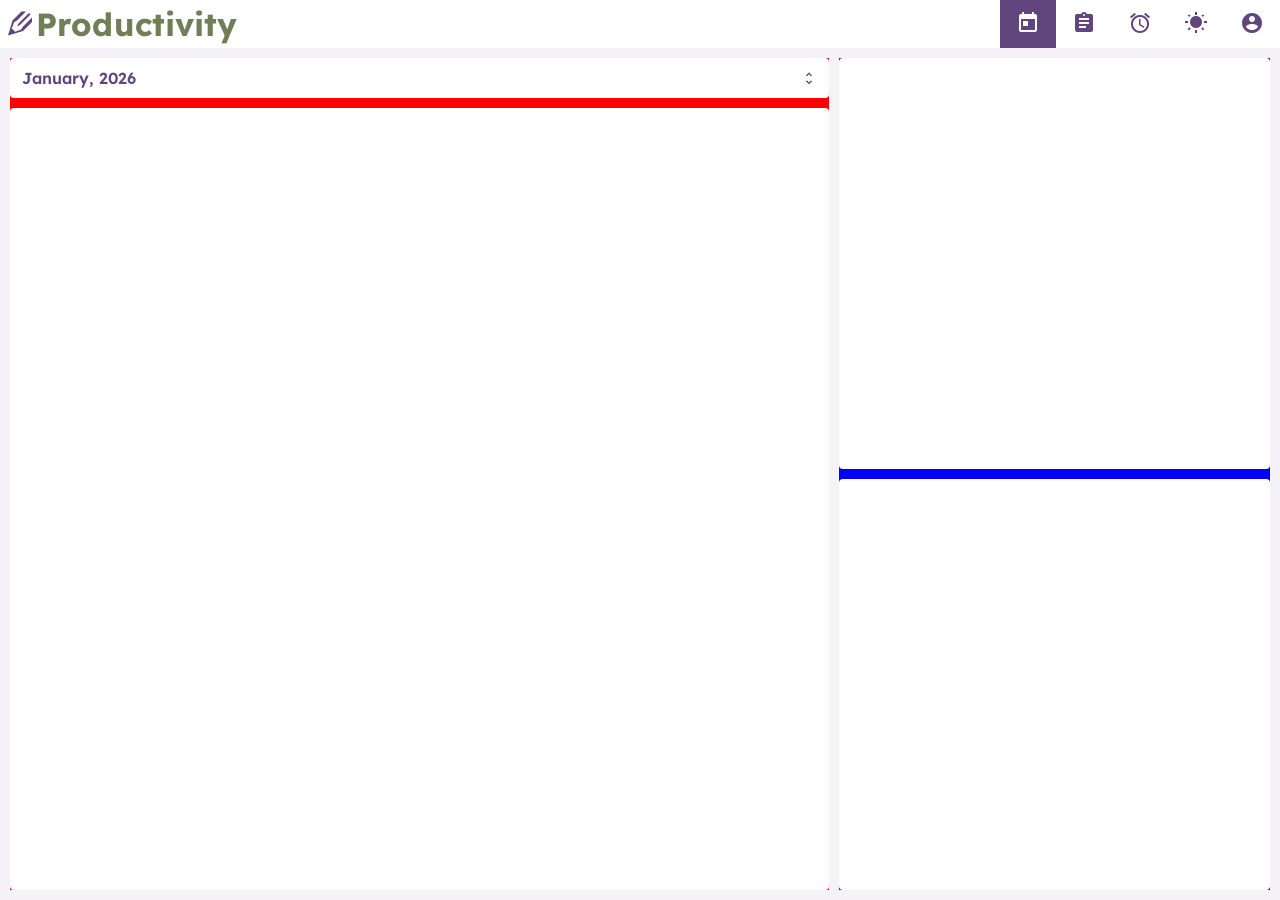
==== index.html @ 528ecd85 "initial commit" ====
<!DOCTYPE html>
<html lang="en" data-theme="purple">
<head>
    <meta charset="UTF-8">
    <meta name="viewport" content="width=device-width, initial-scale=1.0">
    <link rel="stylesheet" href="/styles/style.css">
    <link rel="stylesheet" href="/styles/calendar.css">


    <title>Productivity</title>
</head>
<body>
    <nav>
        <div class="name-and-logo">
            <i class="less pencil2"></i>
            <h1>Productivity</h1>
        </div>
        <ul class="navlinks">
            <li class="active"><i class="_more today"></i></li>
            <li><i class="_more assignment"></i></li>
            <li><i class="_more access_alarms"></i></li>
            <li><i class="_more wb_sunny"></i></li>
            <li><i class="_more account_circle"></i></li>
        </ul>
    </nav>
    <div class="main" id="main">
        <div class="calender-container">
            <div class="month-year">
                <h2><span class="month">January</span>, <span class="year">2026</span></h2>
                <i class="_more unfold_more"></i>
                <button class="add-event">Add Event</button>
            </div>
            
            <div class="table-container">
                <table class="calendar">
                    <!-- <thead class="days-of-the-week">
                        <th class="sun">Sunday</th>
                        <th class="mon">Monday</th>
                        <th class="tue">Tuesday</th>
                        <th class="wed">Wednesday</th>
                        <th class="thur">Thursday</th>
                        <th class="fri">Friday</th>
                        <th class="sat">Saturday</th>
                    </thead>
                    <tr class="row">
                        <td class="active sun">
                            <span class="day">01</span>
                            <ul class="day events">
                                <li>event1</li>
                                <li>event2</li>
                                <li>event3</li>
                            </ul>
                        </td>
                        <td class="active mon">
                            <span class="day">02</span>
                            <ul class="day events">
                                <li>event1</li>
                                <li>event2</li>
                            </ul>
                        </td>
                        <td class="active tue">
                            <span class="day">03</span>
                            <ul class="day events">
                                <li>event1</li>
                            </ul>
                        </td>
                        <td class="active wed">
                            <span class="day">04</span>
                            <ul class="day events">
                                <li>event1</li>
                                <li>event2</li>
                                <li>event3</li>
                                <li>event4</li>
                                <li>event5</li>
                                <li>event6</li>
                            </ul>
                        </td>
                        <td class="active thur">
                            <span class="day">05</span>
                            <ul class="day events">
                                <li>event1</li>
                                <li>event2</li>
                                <li>event3</li>
                            </ul>
                        </td>
                        <td class="active fri">
                            <span class="day">06</span>
                            <ul class="day events">
                                <li>event1</li>
                                <li>event2</li>
                                <li>event3</li>
                            </ul>
                        </td>
                        <td class="active sat">
                            <span class="day">07</span>
                            <ul class="day events">
                                <li>event1</li>
                                <li>event2</li>
                                <li>event3</li>
                            </ul>
                        </td>
                    </tr>
                    <tr class="row">
                        <td class="active sun">
                            <span class="day">08</span>
                            <ul class="day events">
                                <li>event1</li>
                                <li>event2</li>
                                <li>event3</li>
                            </ul>
                        </td>
                        <td class="active mon">
                            <span class="day">09</span>
                            <ul class="day events">
                                <li>event1</li>
                                <li>event2</li>
                                <li>event3</li>
                            </ul>
                        </td>
                        <td class="active tue">
                            <span class="day">10</span>
                            <ul class="day events">
                                <li>event1</li>
                                <li>event2</li>
                                <li>event3</li>
                            </ul>
                        </td>
                        <td class="active wed">
                            <span class="day">11</span>
                            <ul class="day events">
                                <li>event1</li>
                                <li>event2</li>
                                <li>event3</li>
                            </ul>
                        </td>
                        <td class="active thur">
                            <span class="day">12</span>
                            <ul class="day events">
                                <li>event1</li>
                                <li>event2</li>
                                <li>event3</li>
                            </ul>
                        </td>
                        <td class="active fri">
                            <span class="day">13</span>
                            <ul class="day events">
                                <li>event1</li>
                                <li>event2</li>
                                <li>event3</li>
                            </ul>
                        </td>
                        <td class="active sat">
                            <span class="day">14</span>
                            <ul class="day events">
                                <li>event1</li>
                                <li>event2</li>
                                <li>event3</li>
                            </ul>
                        </td>
                    </tr>
                    <tr class="row">
                        <td class="active sun">
                            <span class="day">15</span>
                            <ul class="day events">
                                <li>event1</li>
                                <li>event2</li>
                                <li>event3</li>
                            </ul>
                        </td>
                        <td class="active mon">
                            <span class="day">16</span>
                            <ul class="day events">
                                <li>event1</li>
                                <li>event2</li>
                                <li>event3</li>
                            </ul>
                        </td>
                        <td class="active tue">
                            <span class="day">17</span>
                            <ul class="day events">
                                <li>event1</li>
                                <li>event2</li>
                                <li>event3</li>
                            </ul>
                        </td>
                        <td class="active wed">
                            <span class="day">18</span>
                            <ul class="day events">
                                <li>event1</li>
                                <li>event2</li>
                                <li>event3</li>
                            </ul>
                        </td>
                        <td class="active thur">
                            <span class="day">19</span>
                            <ul class="day events">
                                <li>event1</li>
                                <li>event2</li>
                                <li>event3</li>
                            </ul>
                        </td>
                        <td class="active fri">
                            <span class="day">20</span>
                            <ul class="day events">
                                <li>event1</li>
                                <li>event2</li>
                                <li>event3</li>
                            </ul>
                        </td>
                        <td class="active sat">
                            <span class="day">21</span>
                            <ul class="day events">
                                <li>event1</li>
                                <li>event2</li>
                                <li>event3</li>
                            </ul>
                        </td>
                    </tr>
                    <tr class="row">
                        <td class="active sun">
                            <span class="day">22</span>
                            <ul class="day events">
                                <li>event1</li>
                                <li>event2</li>
                                <li>event3</li>
                            </ul>
                        </td>
                        <td class="active mon">
                            <span class="day">23</span>
                            <ul class="day events">
                                <li>event1</li>
                                <li>event2</li>
                                <li>event3</li>
                            </ul>
                        </td>
                        <td class="active tue">
                            <span class="day">24</span>
                            <ul class="day events">
                                <li>event1</li>
                                <li>event2</li>
                                <li>event3</li>
                            </ul>
                        </td>
                        <td class="active wed">
                            <span class="day">25</span>
                            <ul class="day events">
                                <li>event1</li>
                                <li>event2</li>
                                <li>event3</li>
                            </ul>
                        </td>
                        <td class="active thur">    
                            <span class="day">26</span>
                            <ul class="day events">
                                <li>event1</li>
                                <li>event2</li>
                                <li>event3</li>
                            </ul>
                        </td>
                        <td class="active fri">
                            <span class="day">27</span>
                            <ul class="day events">
                                <li>event1</li>
                                <li>event2</li>
                                <li>event3</li>
                            </ul>
                        </td>
                        <td class="active sat">
                            <span class="day">28</span>
                            <ul class="day events">
                                <li>event1</li>
                                <li>event2</li>
                                <li>event3</li>
                            </ul>
                        </td>
                    </tr>
                    <tr class="row">
                        <td class="active sun">
                            <span class="day">29</span>
                            <ul class="day events">
                                <li>event1</li>
                                <li>event2</li>
                                <li>event3</li>
                            </ul>
                        </td>
                        <td class="active mon">
                            <span class="day">30</span>
                            <ul class="day events">
                                <li>event1</li>
                                <li>event2</li>
                                <li>event3</li>
                            </ul>
                        </td>
                        <td class="active tue">
                            <span class="day">31</span>
                            <ul class="day events">
                                <li>event1</li>
                                <li>event2</li>
                                <li>event3</li>
                            </ul>
                        </td>
                        <td class="wed">
                            <span class="day">01</span>
                            <ul class="day events">
                                <li>event1</li>
                                <li>event2</li>
                                <li>event3</li>
                            </ul>              
                        </td>
                        <td class="thur">
                            <span class="day">02</span>
                            <ul class="day events">
                                <li>event1</li>
                                <li>event2</li>
                                <li>event3</li>
                            </ul>
                        </td>
                        <td class="fri">
                            <span class="day">03</span>
                            <ul class="day events">
                                <li>event1</li>
                                <li>event2</li>
                                <li>event3</li>
                            </ul>
                        </td>
                        <td class="sat">
                            <span class="day">04</span>
                            <ul class="day events">
                                <li>event1</li>
                                <li>event2</li>
                                <li>event3</li>
                            </ul>
                        </td>
                    </tr> -->
                </table>
            </div>
        </div>
        <div class="calendar-tools">
            <div class="upcoming-events"></div>
            <div class="add-event"></div>
        </div>
        
    </div>
    <script type="module" src="scripts/script.js"></script>
</body>
</html>
---- styles/style.css ----
@import url(../icons/less/icon.css);
@import url(../icons/more/icon.css);
@font-face {
    font-family: 'commisioner';
    src: url(../fonts/Lexend/Lexend-VariableFont_wght.woff2);
    font-style: normal;
}
:root, [data-theme = "blue"]{
    --primary-color: #76adca;
    --secondary-color: #9e7323;
    --tertiary-color: #17597c;
    --background-color: hsl(from var(--primary-color) h s calc(l + 20) / 0.25);
}
[data-theme="purple"] {
    --primary-color: #ac92c1;
    --secondary-color: #707f57;
    --tertiary-color: #61457d;
    --background-color: hsl(from var(--primary-color) h s calc(l + 20) / 0.25);
}
[data-theme="pink"] {
    --primary-color: #efbbd2;
    --secondary-color: #304061;
    --tertiary-color: #a94664;
    --background-color: hsl(from var(--primary-color) h s calc(l + 10) / 0.35);
}
:root {
    --main-color: var(--primary-color);
    --accent-color: var(--secondary-color);
    --third-color: var(--tertiary-color);
    --pale-main-color: hsl(from var(--main-color) h s calc(l + 50));
    --pale-accent-color: hsl(from var(--accent-color) h s calc(l + 40));
    --pale-third-color: hsl(from var(--third-color) h s l);
    --bg-color: var(--background-color);
    --rounding: 0.25rem;
    --space: 10px;
    
}
* {
    box-sizing: border-box;
    margin: 0;
    padding: 0;
    font-family: 'commisioner';
    font-size: 16px;
}
body{
    display: flex;
    flex-direction: column;
}
nav{
    background-color: #fff;
    height: 3rem;
    padding-left: 0.5rem;
    display: flex;
    align-items: center;

    > *{
        display: flex;
        align-items: center;
    }
    h1{
        font-size: 2rem;
    }
    i{
        color: var(--third-color);
        font-size: 1.5rem;
    }
    .name-and-logo{
        color: var(--accent-color);
        gap: 0.25rem;
    }
    .navlinks{
        list-style-type: none;
        margin-left: auto;

        li{
            padding: 0.68rem 1rem;
            &.active{
                background-color: var(--pale-third-color);
                i {
                    color: white;
                }
            }
            &:hover:not(.active){
                background-color: var(--pale-accent-color);
                i{
                    color: white;
                }
            }
        }
        
    }
}
body{
    width: 100vw;
    height: 100dvh;
    background-color: var(--bg-color);
    overflow: hidden;
}
.main{
    display: flex;
    gap: var(--space);
    flex: 1;
    color: var(--grey);
    padding: var(--space);
    

    .calender-container{
        width: 65%;
        background-color: red;
        display: grid;
        grid-template-columns: 1fr;
        grid-template-rows: auto 1fr;
        gap: var(--space);
       

        &> *{
            background-color: #fff;
            border-radius: var(--rounding);
            width: 100%;
        }
        
        .month-year{
            display: flex;
            align-items: center;
            height: 2.5rem;
            color: var(--third-color);
            padding: 0.75rem;
            h2{
                font-weight: 600;
            }
            i{
                margin-left: auto;           
            }
            button.add-event{
                background-color: var(--main-color); 
                color: #fff;
                font-size: 12px;
                padding: 5px;
                border: none;
                border-radius: var(--rounding);
                display: none;

                &:focus{
                    outline: none;
                }
                &:hover {
                    background-color: var(--accent-color);
                }
            }
        }
        
        .table-container{
            color: grey;
        }

       
    }
    .calendar-tools{
        flex: 1;
        background-color: blue;
        display: flex;
        flex-direction: column;
        gap: var(--space);

        &>* {
            background-color: #fff;
            border-radius: var(--rounding);
            width: 100%;
            height: 50%;
        }
    }
}

/* @media (max-width: 1200px) {
    body{
        background-color: blue;
    }
}*/
@media (max-width: 990px) {
    :root {
        --space: 8.5px;
    }
    body {
        background-color: rebeccapurple;
    }
} 
@media (max-width: 768px) {
    :root {
        --space: 7.5px;
    }
    body {
        background-color: green;
    }
    nav{
        height: 2.45rem;
        padding: 0px;
        .navlinks, .name-and-logo{
            transform: scale(0.8);
        }
    }
}
@media (max-width: 550px) {
    :root{
        --space: 5px;
    }
    body {
        background-color: pink;
    }
    .main{
        flex-direction: column;
        margin-bottom: 2.45rem;
        position: relative;

        .calender-container{
            width: 100%;
            grid-template-columns: 1fr;
            grid-template-rows: auto auto;
            gap: 0px;

            .month-year {
                border-radius: var(--rounding) var(--rounding) 0 0;
        
                h2 {
                    font-weight: 600;
                }
            }
            h2{
            }
            .table-container{
                border-radius: 0 0 var(--rounding) var(--rounding);
                min-height: 50dvh;
            }
        }

        .calendar-tools{
            flex-direction: row;
            flex: 50%;
            margin-top: auto;

            &>* {
                width: 50%;
                height: 100%;
            }
        }
    }
    nav{
        position: fixed;
        bottom: 0;
        width: 100%;
        justify-content: center;
        .name-and-logo{
            display: none;
        }
        .navlinks{
            margin: 0;
            transform: scale(0.6);

            li{
                border-radius: 5px;
                margin: 0 10px;
            }
        }
    }
}
@media (max-width: 380px) {
    body{
        background-color: orange;
    }
    
}
/* @media (max-height: 380px) and (max-width: 200px){
    body {
        background-color: orange;
    }

} */
---- styles/calendar.css ----
@import url(style.css);
/* .calendar{
    table-layout: fixed;
    overflow: scroll;
    td, th{
        border: 1px solid var(--pale-third-color);
    }
    thead.days-of-the-week{  
        height: 2.5rem;
        th{
            border-top:none;
            text-align: center;
            color: var(--accent-color);
            font-size: 13px;
        }
    }
    tr.row{  
        min-height: 4rem;
        overflow: scroll;
        td{
            min-width: 6rem;
            padding: 5px;
            position: relative;
            text-align: center;
            
            span{
                position: absolute;
                top: 2px;
                left: 2px;
                color: var(--pale-third-color);
                font-size: 0.75rem; 
            }
            .events{
                margin-top: 15px;
                min-width: 5rem;
                border-radius: 5px;
                list-style-type: none;
                height: 3.2rem;
                overflow-y: scroll;
                overflow: scroll;
                scrollbar-width: none;
                scroll-snap-type: y mandatory;
                color: var(--main-color);

                &:has(li:hover){
                    
                } 
                
                li{
                    scroll-snap-align: start;
                    width: 100%;
                    height: 100%;
                    border-radius: 5px;
                    padding: 6.5px 0;
                    font-size: 12px;
                    background-color: var(--background-color);
                    border-left: 2px solid var(--main-color);
                    
                    &:hover{
                        position: absolute;
                            top: 5px;
                        overflow-y: visible;
                        width: 200px;
                        height: 200px;
                        z-index: 100;
                        background-color: #fff;
                        border: 2px solid var(--main-color);
                        color: var(--third-color);
                        
                    } 
                }
            }
        }
        &:last-of-type td {
        border-bottom: none;
        }
        &:first-of-type td {
            border-top: none;
        }
    }
    th:first-of-type,
    td:first-of-type {
        border-left: none;
    }
    th:last-of-type,
    td:last-of-type {
        border-right: none;
    }
    
}

.upcoming-events {
    background-color: var(--third-color);
}
.add-event {
    background-color: var(--pale-main-color);
    height: 200px;
    width: 100%;

} */

.sun::before,
.calendar::before {
    content: '';
}
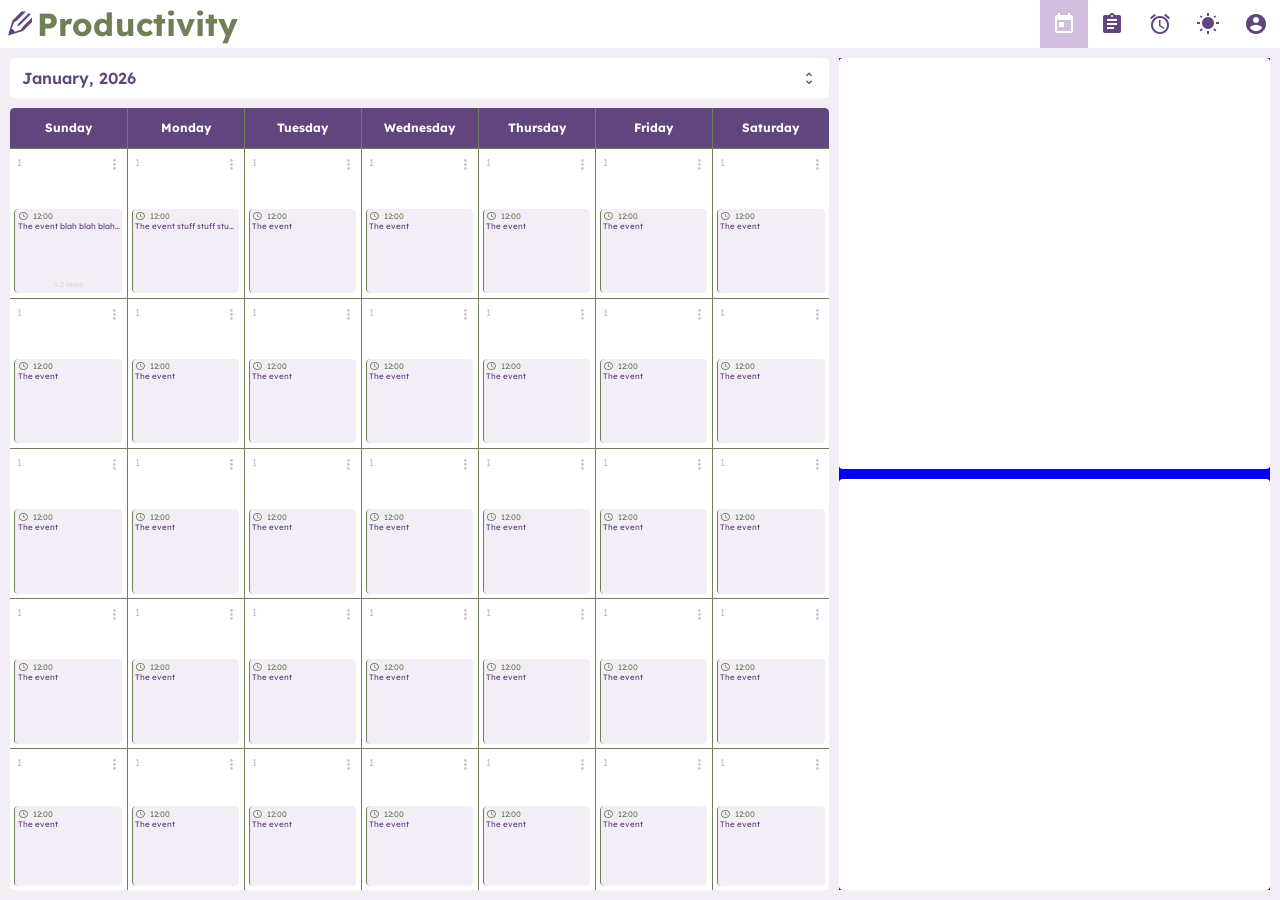
==== commit 1bfc8766: "adding calendar" ====
--- a/index.html
+++ b/index.html
@@ -1,10 +1,10 @@
 <!DOCTYPE html>
-<html lang="en" data-theme="purple">
+<html lang="en" data-color-theme="purple">
 <head>
     <meta charset="UTF-8">
     <meta name="viewport" content="width=device-width, initial-scale=1.0">
-    <link rel="stylesheet" href="/styles/style.css">
-    <link rel="stylesheet" href="/styles/calendar.css">
+    <link rel="stylesheet" href="./styles/style.css">
+    <link rel="stylesheet" href="./styles/calendar.css">
 
 
     <title>Productivity</title>
@@ -24,323 +24,495 @@
         </ul>
     </nav>
     <div class="main" id="main">
-        <div class="calender-container">
+        <div class="calendar-container">
             <div class="month-year">
+                <i class="less pencil2"></i>
                 <h2><span class="month">January</span>, <span class="year">2026</span></h2>
                 <i class="_more unfold_more"></i>
                 <button class="add-event">Add Event</button>
             </div>
-            
             <div class="table-container">
                 <table class="calendar">
-                    <!-- <thead class="days-of-the-week">
-                        <th class="sun">Sunday</th>
-                        <th class="mon">Monday</th>
-                        <th class="tue">Tuesday</th>
-                        <th class="wed">Wednesday</th>
-                        <th class="thur">Thursday</th>
-                        <th class="fri">Friday</th>
-                        <th class="sat">Saturday</th>
-                    </thead>
-                    <tr class="row">
-                        <td class="active sun">
-                            <span class="day">01</span>
-                            <ul class="day events">
-                                <li>event1</li>
-                                <li>event2</li>
-                                <li>event3</li>
-                            </ul>
-                        </td>
-                        <td class="active mon">
-                            <span class="day">02</span>
-                            <ul class="day events">
-                                <li>event1</li>
-                                <li>event2</li>
-                            </ul>
-                        </td>
-                        <td class="active tue">
-                            <span class="day">03</span>
-                            <ul class="day events">
-                                <li>event1</li>
-                            </ul>
-                        </td>
-                        <td class="active wed">
-                            <span class="day">04</span>
-                            <ul class="day events">
-                                <li>event1</li>
-                                <li>event2</li>
-                                <li>event3</li>
-                                <li>event4</li>
-                                <li>event5</li>
-                                <li>event6</li>
-                            </ul>
-                        </td>
-                        <td class="active thur">
-                            <span class="day">05</span>
-                            <ul class="day events">
-                                <li>event1</li>
-                                <li>event2</li>
-                                <li>event3</li>
-                            </ul>
-                        </td>
-                        <td class="active fri">
-                            <span class="day">06</span>
-                            <ul class="day events">
-                                <li>event1</li>
-                                <li>event2</li>
-                                <li>event3</li>
-                            </ul>
-                        </td>
-                        <td class="active sat">
-                            <span class="day">07</span>
-                            <ul class="day events">
-                                <li>event1</li>
-                                <li>event2</li>
-                                <li>event3</li>
-                            </ul>
-                        </td>
-                    </tr>
-                    <tr class="row">
-                        <td class="active sun">
-                            <span class="day">08</span>
-                            <ul class="day events">
-                                <li>event1</li>
-                                <li>event2</li>
-                                <li>event3</li>
-                            </ul>
-                        </td>
-                        <td class="active mon">
-                            <span class="day">09</span>
-                            <ul class="day events">
-                                <li>event1</li>
-                                <li>event2</li>
-                                <li>event3</li>
-                            </ul>
-                        </td>
-                        <td class="active tue">
-                            <span class="day">10</span>
-                            <ul class="day events">
-                                <li>event1</li>
-                                <li>event2</li>
-                                <li>event3</li>
-                            </ul>
-                        </td>
-                        <td class="active wed">
-                            <span class="day">11</span>
-                            <ul class="day events">
-                                <li>event1</li>
-                                <li>event2</li>
-                                <li>event3</li>
-                            </ul>
-                        </td>
-                        <td class="active thur">
-                            <span class="day">12</span>
-                            <ul class="day events">
-                                <li>event1</li>
-                                <li>event2</li>
-                                <li>event3</li>
-                            </ul>
-                        </td>
-                        <td class="active fri">
-                            <span class="day">13</span>
-                            <ul class="day events">
-                                <li>event1</li>
-                                <li>event2</li>
-                                <li>event3</li>
-                            </ul>
-                        </td>
-                        <td class="active sat">
-                            <span class="day">14</span>
-                            <ul class="day events">
-                                <li>event1</li>
-                                <li>event2</li>
-                                <li>event3</li>
-                            </ul>
-                        </td>
-                    </tr>
-                    <tr class="row">
-                        <td class="active sun">
-                            <span class="day">15</span>
-                            <ul class="day events">
-                                <li>event1</li>
-                                <li>event2</li>
-                                <li>event3</li>
-                            </ul>
-                        </td>
-                        <td class="active mon">
-                            <span class="day">16</span>
-                            <ul class="day events">
-                                <li>event1</li>
-                                <li>event2</li>
-                                <li>event3</li>
-                            </ul>
-                        </td>
-                        <td class="active tue">
-                            <span class="day">17</span>
-                            <ul class="day events">
-                                <li>event1</li>
-                                <li>event2</li>
-                                <li>event3</li>
-                            </ul>
-                        </td>
-                        <td class="active wed">
-                            <span class="day">18</span>
-                            <ul class="day events">
-                                <li>event1</li>
-                                <li>event2</li>
-                                <li>event3</li>
-                            </ul>
-                        </td>
-                        <td class="active thur">
-                            <span class="day">19</span>
-                            <ul class="day events">
-                                <li>event1</li>
-                                <li>event2</li>
-                                <li>event3</li>
-                            </ul>
-                        </td>
-                        <td class="active fri">
-                            <span class="day">20</span>
-                            <ul class="day events">
-                                <li>event1</li>
-                                <li>event2</li>
-                                <li>event3</li>
-                            </ul>
-                        </td>
-                        <td class="active sat">
-                            <span class="day">21</span>
-                            <ul class="day events">
-                                <li>event1</li>
-                                <li>event2</li>
-                                <li>event3</li>
-                            </ul>
-                        </td>
-                    </tr>
-                    <tr class="row">
-                        <td class="active sun">
-                            <span class="day">22</span>
-                            <ul class="day events">
-                                <li>event1</li>
-                                <li>event2</li>
-                                <li>event3</li>
-                            </ul>
-                        </td>
-                        <td class="active mon">
-                            <span class="day">23</span>
-                            <ul class="day events">
-                                <li>event1</li>
-                                <li>event2</li>
-                                <li>event3</li>
-                            </ul>
-                        </td>
-                        <td class="active tue">
-                            <span class="day">24</span>
-                            <ul class="day events">
-                                <li>event1</li>
-                                <li>event2</li>
-                                <li>event3</li>
-                            </ul>
-                        </td>
-                        <td class="active wed">
-                            <span class="day">25</span>
-                            <ul class="day events">
-                                <li>event1</li>
-                                <li>event2</li>
-                                <li>event3</li>
-                            </ul>
-                        </td>
-                        <td class="active thur">    
-                            <span class="day">26</span>
-                            <ul class="day events">
-                                <li>event1</li>
-                                <li>event2</li>
-                                <li>event3</li>
-                            </ul>
-                        </td>
-                        <td class="active fri">
-                            <span class="day">27</span>
-                            <ul class="day events">
-                                <li>event1</li>
-                                <li>event2</li>
-                                <li>event3</li>
-                            </ul>
-                        </td>
-                        <td class="active sat">
-                            <span class="day">28</span>
-                            <ul class="day events">
-                                <li>event1</li>
-                                <li>event2</li>
-                                <li>event3</li>
-                            </ul>
-                        </td>
-                    </tr>
-                    <tr class="row">
-                        <td class="active sun">
-                            <span class="day">29</span>
-                            <ul class="day events">
-                                <li>event1</li>
-                                <li>event2</li>
-                                <li>event3</li>
-                            </ul>
-                        </td>
-                        <td class="active mon">
-                            <span class="day">30</span>
-                            <ul class="day events">
-                                <li>event1</li>
-                                <li>event2</li>
-                                <li>event3</li>
-                            </ul>
-                        </td>
-                        <td class="active tue">
-                            <span class="day">31</span>
-                            <ul class="day events">
-                                <li>event1</li>
-                                <li>event2</li>
-                                <li>event3</li>
-                            </ul>
-                        </td>
-                        <td class="wed">
-                            <span class="day">01</span>
-                            <ul class="day events">
-                                <li>event1</li>
-                                <li>event2</li>
-                                <li>event3</li>
-                            </ul>              
-                        </td>
-                        <td class="thur">
-                            <span class="day">02</span>
-                            <ul class="day events">
-                                <li>event1</li>
-                                <li>event2</li>
-                                <li>event3</li>
-                            </ul>
-                        </td>
-                        <td class="fri">
-                            <span class="day">03</span>
-                            <ul class="day events">
-                                <li>event1</li>
-                                <li>event2</li>
-                                <li>event3</li>
-                            </ul>
-                        </td>
-                        <td class="sat">
-                            <span class="day">04</span>
-                            <ul class="day events">
-                                <li>event1</li>
-                                <li>event2</li>
-                                <li>event3</li>
-                            </ul>
-                        </td>
-                    </tr> -->
+                    <tbody>
+                        <tr class="days-of-the-week">
+                            <th class="sun">Sunday</th>
+                            <th class="mon">Monday</th>
+                            <th class="tue">Tuesday</th>
+                            <th class="wed">Wednesday</th>
+                            <th class="thur">Thursday</th>
+                            <th class="fri">Friday</th>
+                            <th class="sat">Saturday</th>
+                        </tr>
+                        <tr>
+                            <td class="sun">
+                                <div class="day-wrapper">
+                                    <span class="date-num">1</span>
+                                    <i class="_more more_vert"></i>
+                                    <ul>
+                                        <li>
+                                            <span class="time"><i class="_more access_time"></i>12:00</span>
+                                            <span class="event">The event blah blah blah blah</span>
+                                        </li>
+                                        <li>
+                                            <span class="time"><i class="_more access_time"></i>12:00</span>
+                                            <span class="event">The event stuff stuff stuff stuff stuff</span>
+                                        </li>
+                                        <li>
+                                            <span class="time"><i class="_more access_time"></i>12:00</span>
+                                            <span class="event">The event</span>
+                                        </li>
+                                        <span class="more"><i class="_more add"></i><span class="qty">2 more</span></span>
+                                    </ul>
+                                </div>
+                            </td>
+                            <td class="mon">
+                                <div class="day-wrapper">
+                                    <span class="date-num">1</span>
+                                    <i class="_more more_vert"></i>
+                                    <ul>
+                                        <li>
+                                            <span class="time"><i class="_more access_time"></i>12:00</span>
+                                            <span class="event">The event stuff stuff stuff stuff stuff</span>
+                                        </li>
+                                    </ul>
+                                </div>
+                            </td>
+                            <td class="tue">
+                                <div class="day-wrapper">
+                                    <span class="date-num">1</span>
+                                    <i class="_more more_vert"></i>
+                                    <ul>
+                                        <li>
+                                            <span class="time"><i class="_more access_time"></i>12:00</span>
+                                            <span class="event">The event</span>
+                                        </li>
+                                        <li>
+                                            <span class="time"><i class="_more access_time"></i>12:00</span>
+                                            <span class="event">The event</span>
+                                        </li>
+                                        <li>
+                                            <span class="time"><i class="_more access_time"></i>12:00</span>
+                                            <span class="event">The event</span>
+                                        </li>
+                                        <li>
+                                            <span class="time"><i class="_more access_time"></i>12:00</span>
+                                            <span class="event">The event</span>
+                                        </li>
+                                        <li>
+                                            <span class="time"><i class="_more access_time"></i>12:00</span>
+                                            <span class="event">The event</span>
+                                        </li>
+                                        <li>
+                                            <span class="time"><i class="_more access_time"></i>12:00</span>
+                                            <span class="event">The event</span>
+                                        </li>
+                                    </ul>
+                                </div>
+                            </td>
+                            <td class="wed">
+                                <div class="day-wrapper">
+                                    <span class="date-num">1</span>
+                                    <i class="_more more_vert"></i>
+                                    <ul>
+                                        <li>
+                                            <span class="time"><i class="_more access_time"></i>12:00</span>
+                                            <span class="event">The event</span>
+                                        </li>
+                                    </ul>
+                                </div>
+                            </td>
+                            <td class="thur">
+                                <div class="day-wrapper">
+                                    <span class="date-num">1</span>
+                                    <i class="_more more_vert"></i>
+                                    <ul>
+                                        <li>
+                                            <span class="time"><i class="_more access_time"></i>12:00</span>
+                                            <span class="event">The event</span>
+                                        </li>
+                                    </ul>
+                                </div>
+                            </td>
+                            <td class="fri">
+                                <div class="day-wrapper">
+                                    <span class="date-num">1</span>
+                                    <i class="_more more_vert"></i>
+                                    <ul>
+                                        <li>
+                                            <span class="time"><i class="_more access_time"></i>12:00</span>
+                                            <span class="event">The event</span>
+                                        </li>
+                                    </ul>
+                                </div>
+                            </td>
+                            <td class="sat">
+                                <div class="day-wrapper">
+                                    <span class="date-num">1</span>
+                                    <i class="_more more_vert"></i>
+                                    <ul>
+                                        <li>
+                                            <span class="time"><i class="_more access_time"></i>12:00</span>
+                                            <span class="event">The event</span>
+                                        </li>
+                                    </ul>
+                                </div>
+                            </td>
+                        </tr>
+                        <tr>
+                            <td class="sun">
+                                <div class="day-wrapper">
+                                    <span class="date-num">1</span>
+                                    <i class="_more more_vert"></i>
+                                    <ul>
+                                        <li>
+                                            <span class="time"><i class="_more access_time"></i>12:00</span>
+                                            <span class="event">The event</span>
+                                        </li>
+                                    </ul>
+                                </div>
+                            </td>
+                            <td class="mon">
+                                <div class="day-wrapper">
+                                    <span class="date-num">1</span>
+                                    <i class="_more more_vert"></i>
+                                    <ul>
+                                        <li>
+                                            <span class="time"><i class="_more access_time"></i>12:00</span>
+                                            <span class="event">The event</span>
+                                        </li>
+                                    </ul>
+                                </div>
+                            </td>
+                            <td class="tue">
+                                <div class="day-wrapper">
+                                    <span class="date-num">1</span>
+                                    <i class="_more more_vert"></i>
+                                    <ul>
+                                        <li>
+                                            <span class="time"><i class="_more access_time"></i>12:00</span>
+                                            <span class="event">The event</span>
+                                        </li>
+                                    </ul>
+                                </div>
+                            </td>
+                            <td class="wed">
+                                <div class="day-wrapper">
+                                    <span class="date-num">1</span>
+                                    <i class="_more more_vert"></i>
+                                    <ul>
+                                        <li>
+                                            <span class="time"><i class="_more access_time"></i>12:00</span>
+                                            <span class="event">The event</span>
+                                        </li>
+                                    </ul>
+                                </div>
+                            </td>
+                            <td class="thur">
+                                <div class="day-wrapper">
+                                    <span class="date-num">1</span>
+                                    <i class="_more more_vert"></i>
+                                    <ul>
+                                        <li>
+                                            <span class="time"><i class="_more access_time"></i>12:00</span>
+                                            <span class="event">The event</span>
+                                        </li>
+                                    </ul>
+                                </div>
+                            </td>
+                            <td class="fri">
+                                <div class="day-wrapper">
+                                    <span class="date-num">1</span>
+                                    <i class="_more more_vert"></i>
+                                    <ul>
+                                        <li>
+                                            <span class="time"><i class="_more access_time"></i>12:00</span>
+                                            <span class="event">The event</span>
+                                        </li>
+                                    </ul>
+                                </div>
+                            </td>
+                            <td class="sat">
+                                <div class="day-wrapper">
+                                    <span class="date-num">1</span>
+                                    <i class="_more more_vert"></i>
+                                    <ul>
+                                        <li>
+                                            <span class="time"><i class="_more access_time"></i>12:00</span>
+                                            <span class="event">The event</span>
+                                        </li>
+                                    </ul>
+                                </div>
+                            </td>
+                        </tr>
+                        <tr>
+                            <td class="sun">
+                                <div class="day-wrapper">
+                                    <span class="date-num">1</span>
+                                    <i class="_more more_vert"></i>
+                                    <ul>
+                                        <li>
+                                            <span class="time"><i class="_more access_time"></i>12:00</span>
+                                            <span class="event">The event</span>
+                                        </li>
+                                    </ul>
+                                </div>
+                            </td>
+                            <td class="mon">
+                                <div class="day-wrapper">
+                                    <span class="date-num">1</span>
+                                    <i class="_more more_vert"></i>
+                                    <ul>
+                                        <li>
+                                            <span class="time"><i class="_more access_time"></i>12:00</span>
+                                            <span class="event">The event</span>
+                                        </li>
+                                    </ul>
+                                </div>
+                            </td>
+                            <td class="tue">
+                                <div class="day-wrapper">
+                                    <span class="date-num">1</span>
+                                    <i class="_more more_vert"></i>
+                                    <ul>
+                                        <li>
+                                            <span class="time"><i class="_more access_time"></i>12:00</span>
+                                            <span class="event">The event</span>
+                                        </li>
+                                    </ul>
+                                </div>
+                            </td>
+                            <td class="wed">
+                                <div class="day-wrapper">
+                                    <span class="date-num">1</span>
+                                    <i class="_more more_vert"></i>
+                                    <ul>
+                                        <li>
+                                            <span class="time"><i class="_more access_time"></i>12:00</span>
+                                            <span class="event">The event</span>
+                                        </li>
+                                    </ul>
+                                </div>
+                            </td>
+                            <td class="thur">
+                                <div class="day-wrapper">
+                                    <span class="date-num">1</span>
+                                    <i class="_more more_vert"></i>
+                                    <ul>
+                                        <li>
+                                            <span class="time"><i class="_more access_time"></i>12:00</span>
+                                            <span class="event">The event</span>
+                                        </li>
+                                    </ul>
+                                </div>
+                            </td>
+                            <td class="fri">
+                                <div class="day-wrapper">
+                                    <span class="date-num">1</span>
+                                    <i class="_more more_vert"></i>
+                                    <ul>
+                                        <li>
+                                            <span class="time"><i class="_more access_time"></i>12:00</span>
+                                            <span class="event">The event</span>
+                                        </li>
+                                    </ul>
+                                </div>
+                            </td>
+                            <td class="sat">
+                                <div class="day-wrapper">
+                                    <span class="date-num">1</span>
+                                    <i class="_more more_vert"></i>
+                                    <ul>
+                                        <li>
+                                            <span class="time"><i class="_more access_time"></i>12:00</span>
+                                            <span class="event">The event</span>
+                                        </li>
+                                    </ul>
+                                </div>
+                            </td>
+                        </tr>
+                        <tr>
+                            <td class="sun">
+                                <div class="day-wrapper">
+                                    <span class="date-num">1</span>
+                                    <i class="_more more_vert"></i>
+                                    <ul>
+                                        <li>
+                                            <span class="time"><i class="_more access_time"></i>12:00</span>
+                                            <span class="event">The event</span>
+                                        </li>
+                                    </ul>
+                                </div>
+                            </td>
+                            <td class="mon">
+                                <div class="day-wrapper">
+                                    <span class="date-num">1</span>
+                                    <i class="_more more_vert"></i>
+                                    <ul>
+                                        <li>
+                                            <span class="time"><i class="_more access_time"></i>12:00</span>
+                                            <span class="event">The event</span>
+                                        </li>
+                                    </ul>
+                                </div>
+                            </td>
+                            <td class="tue">
+                                <div class="day-wrapper">
+                                    <span class="date-num">1</span>
+                                    <i class="_more more_vert"></i>
+                                    <ul>
+                                        <li>
+                                            <span class="time"><i class="_more access_time"></i>12:00</span>
+                                            <span class="event">The event</span>
+                                        </li>
+                                    </ul>
+                                </div>
+                            </td>
+                            <td class="wed">
+                                <div class="day-wrapper">
+                                    <span class="date-num">1</span>
+                                    <i class="_more more_vert"></i>
+                                    <ul>
+                                        <li>
+                                            <span class="time"><i class="_more access_time"></i>12:00</span>
+                                            <span class="event">The event</span>
+                                        </li>
+                                    </ul>
+                                </div>
+                            </td>
+                            <td class="thur">
+                                <div class="day-wrapper">
+                                    <span class="date-num">1</span>
+                                    <i class="_more more_vert"></i>
+                                    <ul>
+                                        <li>
+                                            <span class="time"><i class="_more access_time"></i>12:00</span>
+                                            <span class="event">The event</span>
+                                        </li>
+                                    </ul>
+                                </div>
+                            </td>
+                            <td class="fri">
+                                <div class="day-wrapper">
+                                    <span class="date-num">1</span>
+                                    <i class="_more more_vert"></i>
+                                    <ul>
+                                        <li>
+                                            <span class="time"><i class="_more access_time"></i>12:00</span>
+                                            <span class="event">The event</span>
+                                        </li>
+                                    </ul>
+                                </div>
+                            </td>
+                            <td class="sat">
+                                <div class="day-wrapper">
+                                    <span class="date-num">1</span>
+                                    <i class="_more more_vert"></i>
+                                    <ul>
+                                        <li>
+                                            <span class="time"><i class="_more access_time"></i>12:00</span>
+                                            <span class="event">The event</span>
+                                        </li>
+                                    </ul>
+                                </div>
+                            </td>
+                        </tr>
+                        <tr>
+                            <td class="sun">
+                                <div class="day-wrapper">
+                                    <span class="date-num">1</span>
+                                    <i class="_more more_vert"></i>
+                                    <ul>
+                                        <li>
+                                            <span class="time"><i class="_more access_time"></i>12:00</span>
+                                            <span class="event">The event</span>
+                                        </li>
+                                    </ul>
+                                </div>
+                            </td>
+                            <td class="mon">
+                                <div class="day-wrapper">
+                                    <span class="date-num">1</span>
+                                    <i class="_more more_vert"></i>
+                                    <ul>
+                                        <li>
+                                            <span class="time"><i class="_more access_time"></i>12:00</span>
+                                            <span class="event">The event</span>
+                                        </li>
+                                    </ul>
+                                </div>
+                            </td>
+                            <td class="tue">
+                                <div class="day-wrapper">
+                                    <span class="date-num">1</span>
+                                    <i class="_more more_vert"></i>
+                                    <ul>
+                                        <li>
+                                            <span class="time"><i class="_more access_time"></i>12:00</span>
+                                            <span class="event">The event</span>
+                                        </li>
+                                    </ul>
+                                </div>
+                            </td>
+                            <td class="wed">
+                                <div class="day-wrapper">
+                                    <span class="date-num">1</span>
+                                    <i class="_more more_vert"></i>
+                                    <ul>
+                                        <li>
+                                            <span class="time"><i class="_more access_time"></i>12:00</span>
+                                            <span class="event">The event</span>
+                                        </li>
+                                    </ul>
+                                </div>
+                            </td>
+                            <td class="thur">
+                                <div class="day-wrapper">
+                                    <span class="date-num">1</span>
+                                    <i class="_more more_vert"></i>
+                                    <ul>
+                                        <li>
+                                            <span class="time"><i class="_more access_time"></i>12:00</span>
+                                            <span class="event">The event</span>
+                                        </li>
+                                    </ul>
+                                </div>
+                            </td>
+                            <td class="fri">
+                                <div class="day-wrapper">
+                                    <span class="date-num">1</span>
+                                    <i class="_more more_vert"></i>
+                                    <ul>
+                                        <li>
+                                            <span class="time"><i class="_more access_time"></i>12:00</span>
+                                            <span class="event">The event</span>
+                                        </li>
+                                    </ul>
+                                </div>
+                            </td>
+                            <td class="sat">
+                                <div class="day-wrapper">
+                                    <span class="date-num">1</span>
+                                    <i class="_more more_vert"></i>
+                                    <ul>
+                                        <li>
+                                            <span class="time"><i class="_more access_time"></i>12:00</span>
+                                            <span class="event">The event</span>
+                                        </li>
+                                    </ul>
+                                </div>
+                            </td>
+                        </tr>
+                    </tbody>
+                    
                 </table>
             </div>
         </div>
         <div class="calendar-tools">
             <div class="upcoming-events"></div>
-            <div class="add-event"></div>
+            <div class="add-event-container"></div>
         </div>
         
     </div>
-    <script type="module" src="scripts/script.js"></script>
+    <script type="module" src="./scripts/script.js"></script>
 </body>
 </html>
--- a/styles/style.css
+++ b/styles/style.css
@@ -5,31 +5,31 @@
     src: url(../fonts/Lexend/Lexend-VariableFont_wght.woff2);
     font-style: normal;
 }
-:root, [data-theme = "blue"]{
-    --primary-color: #76adca;
-    --secondary-color: #9e7323;
-    --tertiary-color: #17597c;
-    --background-color: hsl(from var(--primary-color) h s calc(l + 20) / 0.25);
-}
-[data-theme="purple"] {
-    --primary-color: #ac92c1;
-    --secondary-color: #707f57;
-    --tertiary-color: #61457d;
-    --background-color: hsl(from var(--primary-color) h s calc(l + 20) / 0.25);
-}
-[data-theme="pink"] {
-    --primary-color: #efbbd2;
-    --secondary-color: #304061;
-    --tertiary-color: #a94664;
-    --background-color: hsl(from var(--primary-color) h s calc(l + 10) / 0.35);
+:root, [data-color-theme = "blue"]{
+    --primary-color: #17597c;
+    --secondary-color: #b4d0e0;
+    --tertiary-color: #9e7323;
+    --background-color: hsl(from var(--secondary-color) h s l / 0.25);
+}
+[data-color-theme="purple"] {
+    --primary-color: #61457d;
+    --secondary-color: #d1bede;
+    --tertiary-color: #707f57;
+    --background-color: hsl(from var(--secondary-color) h s calc(l + 0) / 0.25);
+}
+[data-color-theme="pink"] {
+    --primary-color: #a94664;
+    --secondary-color: #efbbd2;
+    --tertiary-color: #304061;
+    --background-color: hsl(from var(--secondary-color) h s l / 0.35);
 }
 :root {
     --main-color: var(--primary-color);
-    --accent-color: var(--secondary-color);
-    --third-color: var(--tertiary-color);
-    --pale-main-color: hsl(from var(--main-color) h s calc(l + 50));
+    --second-main-color: var(--secondary-color);
+    --accent-color: var(--tertiary-color);
+    --pale-second-main-color: hsl(from var(--second-main-color) h s calc(l + 14));
     --pale-accent-color: hsl(from var(--accent-color) h s calc(l + 40));
-    --pale-third-color: hsl(from var(--third-color) h s l);
+    --pale-main-color: hsl(from var(--main-color) h s calc(l + 40));
     --bg-color: var(--background-color);
     --rounding: 0.25rem;
     --space: 10px;
@@ -45,6 +45,10 @@
 body{
     display: flex;
     flex-direction: column;
+    width: 100vw;
+    height: 100dvh;
+    background-color: var(--bg-color);
+    overflow: hidden;
 }
 nav{
     background-color: #fff;
@@ -61,21 +65,27 @@
         font-size: 2rem;
     }
     i{
-        color: var(--third-color);
+        color: var(--main-color);
         font-size: 1.5rem;
     }
     .name-and-logo{
         color: var(--accent-color);
-        gap: 0.25rem;
+        gap: calc(var(--space)/2);
     }
     .navlinks{
         list-style-type: none;
         margin-left: auto;
+        height: 100%;
 
         li{
-            padding: 0.68rem 1rem;
+            /* padding: 0.75rem 1rem; */
+            height: 100%;
+            aspect-ratio: 1 / 1;
+            display: flex;
+            align-items: center;
+            justify-content: center;
             &.active{
-                background-color: var(--pale-third-color);
+                background-color: var(--second-main-color);
                 i {
                     color: white;
                 }
@@ -90,49 +100,48 @@
         
     }
 }
-body{
-    width: 100vw;
-    height: 100dvh;
-    background-color: var(--bg-color);
-    overflow: hidden;
-}
+
 .main{
     display: flex;
     gap: var(--space);
     flex: 1;
     color: var(--grey);
     padding: var(--space);
+    overflow: hidden;
     
-
-    .calender-container{
+    .calendar-container{
         width: 65%;
-        background-color: red;
         display: grid;
         grid-template-columns: 1fr;
         grid-template-rows: auto 1fr;
         gap: var(--space);
-       
+        overflow: hidden;
 
         &> *{
             background-color: #fff;
+            width: 100%;
+        }
+        .month-year, table.calendar{
             border-radius: var(--rounding);
-            width: 100%;
-        }
-        
+        }
         .month-year{
             display: flex;
             align-items: center;
             height: 2.5rem;
-            color: var(--third-color);
+            color: var(--main-color);
             padding: 0.75rem;
+            i.pencil2{
+                padding-right: 5px;
+                display: none;
+            }
             h2{
                 font-weight: 600;
             }
-            i{
+            i.unfold_more{
                 margin-left: auto;           
             }
-            button.add-event{
-                background-color: var(--main-color); 
+            button{
+                background-color: var(--second-main-color); 
                 color: #fff;
                 font-size: 12px;
                 padding: 5px;
@@ -148,12 +157,12 @@
                 }
             }
         }
-        
         .table-container{
-            color: grey;
-        }
-
-       
+            overflow: hidden;
+            border-radius: var(--rounding);
+            scrollbar-width: none;
+
+        }       
     }
     .calendar-tools{
         flex: 1;
@@ -162,7 +171,7 @@
         flex-direction: column;
         gap: var(--space);
 
-        &>* {
+        & > * {
             background-color: #fff;
             border-radius: var(--rounding);
             width: 100%;
@@ -170,12 +179,30 @@
         }
     }
 }
-
-/* @media (max-width: 1200px) {
-    body{
-        background-color: blue;
-    }
-}*/
+/* (min-width: 1000px) and (max-height: 544px) */
+@media (min-width: 1300px){
+    /* :root {
+        --space: 8.5px;
+    } */
+    
+    body {
+        background-color: rgb(144, 153, 51);
+    }
+    nav{
+        height: 4.2rem; 
+        i{
+            font-size: 2rem;
+        }
+        h1{
+            font-size: 2.5rem;
+        }
+    }
+    .main{
+        .calendar-container{
+            width: 75%;
+        }
+    }
+}
 @media (max-width: 990px) {
     :root {
         --space: 8.5px;
@@ -184,7 +211,7 @@
         background-color: rebeccapurple;
     }
 } 
-@media (max-width: 768px) {
+@media (max-width: 768px){
     :root {
         --space: 7.5px;
     }
@@ -199,7 +226,7 @@
         }
     }
 }
-@media (max-width: 550px) {
+@media (max-width: 550px) /*or (max-aspect-ratio: 4/3)*/{
     :root{
         --space: 5px;
     }
@@ -211,10 +238,9 @@
         margin-bottom: 2.45rem;
         position: relative;
 
-        .calender-container{
+        .calendar-container{
+            min-height: 55dvh;
             width: 100%;
-            grid-template-columns: 1fr;
-            grid-template-rows: auto auto;
             gap: 0px;
 
             .month-year {
@@ -223,18 +249,23 @@
                 h2 {
                     font-weight: 600;
                 }
-            }
-            h2{
+                i.pencil2 {
+                    display: initial;
+                    color: var(--accent-color);
+                }
             }
             .table-container{
                 border-radius: 0 0 var(--rounding) var(--rounding);
-                min-height: 50dvh;
-            }
-        }
-
+                height: 100%;
+                overflow: visible;
+                table.calendar{
+                    height: 100%;
+                    border-radius: 0 0 var(--rounding) var(--rounding);
+                }
+            }
+        }
         .calendar-tools{
             flex-direction: row;
-            flex: 50%;
             margin-top: auto;
 
             &>* {
@@ -253,24 +284,34 @@
         }
         .navlinks{
             margin: 0;
-            transform: scale(0.6);
 
             li{
                 border-radius: 5px;
                 margin: 0 10px;
-            }
-        }
-    }
-}
-@media (max-width: 380px) {
+                height: 2.2rem;
+                width: 2.2rem;
+            }
+        }
+    }
+}
+@media (max-width: 420px) {
     body{
         background-color: orange;
+        
+    }
+    .calendar-container {
+        .month-year {  
+            button.add-event { display: initial;}
+        }
+    }
+    .calendar-tools{
+        .upcoming-events{
+            width: 100%;
+        }
+        .add-event-container{
+            display: none;
+        }
     }
     
 }
-/* @media (max-height: 380px) and (max-width: 200px){
-    body {
-        background-color: orange;
-    }
-
-} */
+
--- a/styles/calendar.css
+++ b/styles/calendar.css
@@ -1,105 +1,206 @@
 @import url(style.css);
-/* .calendar{
+.sun::before,
+.calendar::before,
+span.more::before {
+    content: none;
+}
+.calendar{
+    width: 100%;
+    height: 100%;
     table-layout: fixed;
-    overflow: scroll;
-    td, th{
-        border: 1px solid var(--pale-third-color);
+    border: none;
+    border-collapse: collapse;
+    border-radius: var(--rounding);
+    border-style: hidden;
+    overflow: hidden;    
+    tr{
+        background-color: #fff;
+        td,th{
+            border: 1px solid var(--accent-color);
+        }
+        &.days-of-the-week{
+            background-color: var(--main-color);
+            color: #fff;
+            
+        }
+        th {
+                font-size: 0.75rem;
+                height: 2.5rem;
+            }
+        td{
+            padding: 0.5%;
+            .day-wrapper{
+                height: 100%;
+                position: relative;
+                overflow: hidden;
+
+                .date-num, i.more_vert{
+                    position: absolute;
+                    top: 3px;
+                    color: var(--second-main-color);
+                    
+                }
+                .date-num{
+                    left: 3px;
+                    font-size: var(--space);
+                }
+                i.more_vert{
+                    right: 0;
+                    cursor: pointer;
+                    border-radius: var(--rounding);
+                    &:hover{
+                        background-color: var(--bg-color);
+                    }
+                }
+                ul{
+                    position: absolute;
+                    bottom: 0;
+                    height: 60%;
+                    width: 100%;
+                    border-radius: var(--rounding);
+                    overflow: hidden;
+                    
+                    li{
+                        border-left: 1px solid var(--accent-color);
+                        display: flex;
+                        flex-direction: column;
+                        align-items: start;
+                        height: 100%;
+                        width: 100%;
+                        margin-bottom: 2%;
+                        padding: calc(var(--space)/4);
+                        border-radius: var(--rounding);
+                        background-color: var(--pale-second-main-color);
+                        .time{
+                            display: inline-flex;
+                            align-items: center;
+                            color: var(--accent-color);
+                            font-size: 0.5rem;
+                            i {
+                                font-size: var(--space);
+                                margin-right: calc(var(--space)/2);
+                            }
+                        }
+                        .event{
+                            width: 100%;
+                            color: var(--main-color);                            
+                            font-size: 0.5rem;
+                            overflow-x: clip;
+                            scrollbar-width: none;
+                            white-space: nowrap;
+                            text-overflow: ellipsis;
+                        }
+                        
+                        &:nth-child(n + 2){
+                            display: none;
+                        }
+                    }
+                    .more {
+                        position: absolute;
+                        bottom: 5%;
+                        left: 50%;
+                        width: 50%;
+                        transform: translateX(-50%);
+                        display: inline-flex;
+                        justify-content: center;
+                        text-wrap: nowrap;
+                        border-radius: var(--rounding);
+                        cursor: pointer;
+                        color: var(--pale-accent-color);
+                        >* {
+                            font-size: 7px;
+                            display: flex;
+                            align-items: center;
+                        }
+
+                        &:hover {
+                            background-color: var(--second-main-color);
+                            color: #fff;
+                        }
+
+                    }
+                }
+
+            }
+            
+        }
+        
     }
-    thead.days-of-the-week{  
-        height: 2.5rem;
-        th{
-            border-top:none;
-            text-align: center;
-            color: var(--accent-color);
-            font-size: 13px;
+        
+}
+
+
+
+@media (max-width: 550px) {
+    .calendar{        
+        tr{
+            &.days-of-the-week{
+               th{
+                    background-color: #fff;
+                    color: var(--accent-color);
+                    height: 1.5rem;
+                    font-size: 0.55rem;
+                } 
+            
+            }
+            td{
+                .day-wrapper{
+                    .date-num,
+                    .more_vert {
+                        font-size: calc(var(--space) + 5px);
+                    }
+                    ul {
+                        display: flex;
+                        flex-direction: column;
+                        align-items: center;
+                        height: 50%;
+                        border-radius: 0;
+                        overflow: hidden;
+                        scrollbar-width: none;
+                        scroll-snap-type: y mandatory;
+                
+                        li {
+                        height: 7.3333%;
+                        width: 90%;
+                        align-items: center;
+                        border-radius: var(--rounding);
+                        border: none;
+                        margin-bottom: 2%;
+                        background-color: var(--main-color);
+                        &:nth-child(2){
+                            display: initial;
+                        }
+                        &:nth-child(n + 3) {
+                            display: hidden;
+                        }
+                        .time, .event{display: none;}             
+                        }
+                        .more{
+                            >* {
+                                font-size: 5px;
+                            }
+                        }
+                    }
+                }
+                
+            }
         }
     }
-    tr.row{  
-        min-height: 4rem;
-        overflow: scroll;
-        td{
-            min-width: 6rem;
-            padding: 5px;
-            position: relative;
-            text-align: center;
-            
-            span{
-                position: absolute;
-                top: 2px;
-                left: 2px;
-                color: var(--pale-third-color);
-                font-size: 0.75rem; 
-            }
-            .events{
-                margin-top: 15px;
-                min-width: 5rem;
-                border-radius: 5px;
-                list-style-type: none;
-                height: 3.2rem;
-                overflow-y: scroll;
-                overflow: scroll;
-                scrollbar-width: none;
-                scroll-snap-type: y mandatory;
-                color: var(--main-color);
-
-                &:has(li:hover){
-                    
-                } 
-                
-                li{
-                    scroll-snap-align: start;
-                    width: 100%;
-                    height: 100%;
-                    border-radius: 5px;
-                    padding: 6.5px 0;
-                    font-size: 12px;
-                    background-color: var(--background-color);
-                    border-left: 2px solid var(--main-color);
-                    
-                    &:hover{
-                        position: absolute;
-                            top: 5px;
-                        overflow-y: visible;
-                        width: 200px;
-                        height: 200px;
-                        z-index: 100;
-                        background-color: #fff;
-                        border: 2px solid var(--main-color);
-                        color: var(--third-color);
-                        
-                    } 
-                }
-            }
-        }
-        &:last-of-type td {
-        border-bottom: none;
-        }
-        &:first-of-type td {
-            border-top: none;
+}
+@media (max-width: 420px) {
+    .calendar {
+        tr {
+            td{
+                .day-wrapper {
+                    ul {
+            
+                        li {
+                            width: 80%;
+                        }
+                    }
+                }
+
+            }
         }
     }
-    th:first-of-type,
-    td:first-of-type {
-        border-left: none;
-    }
-    th:last-of-type,
-    td:last-of-type {
-        border-right: none;
-    }
-    
-}
-
-.upcoming-events {
-    background-color: var(--third-color);
-}
-.add-event {
-    background-color: var(--pale-main-color);
-    height: 200px;
-    width: 100%;
-
-} */
-
-.sun::before,
-.calendar::before {
-    content: '';
 }
